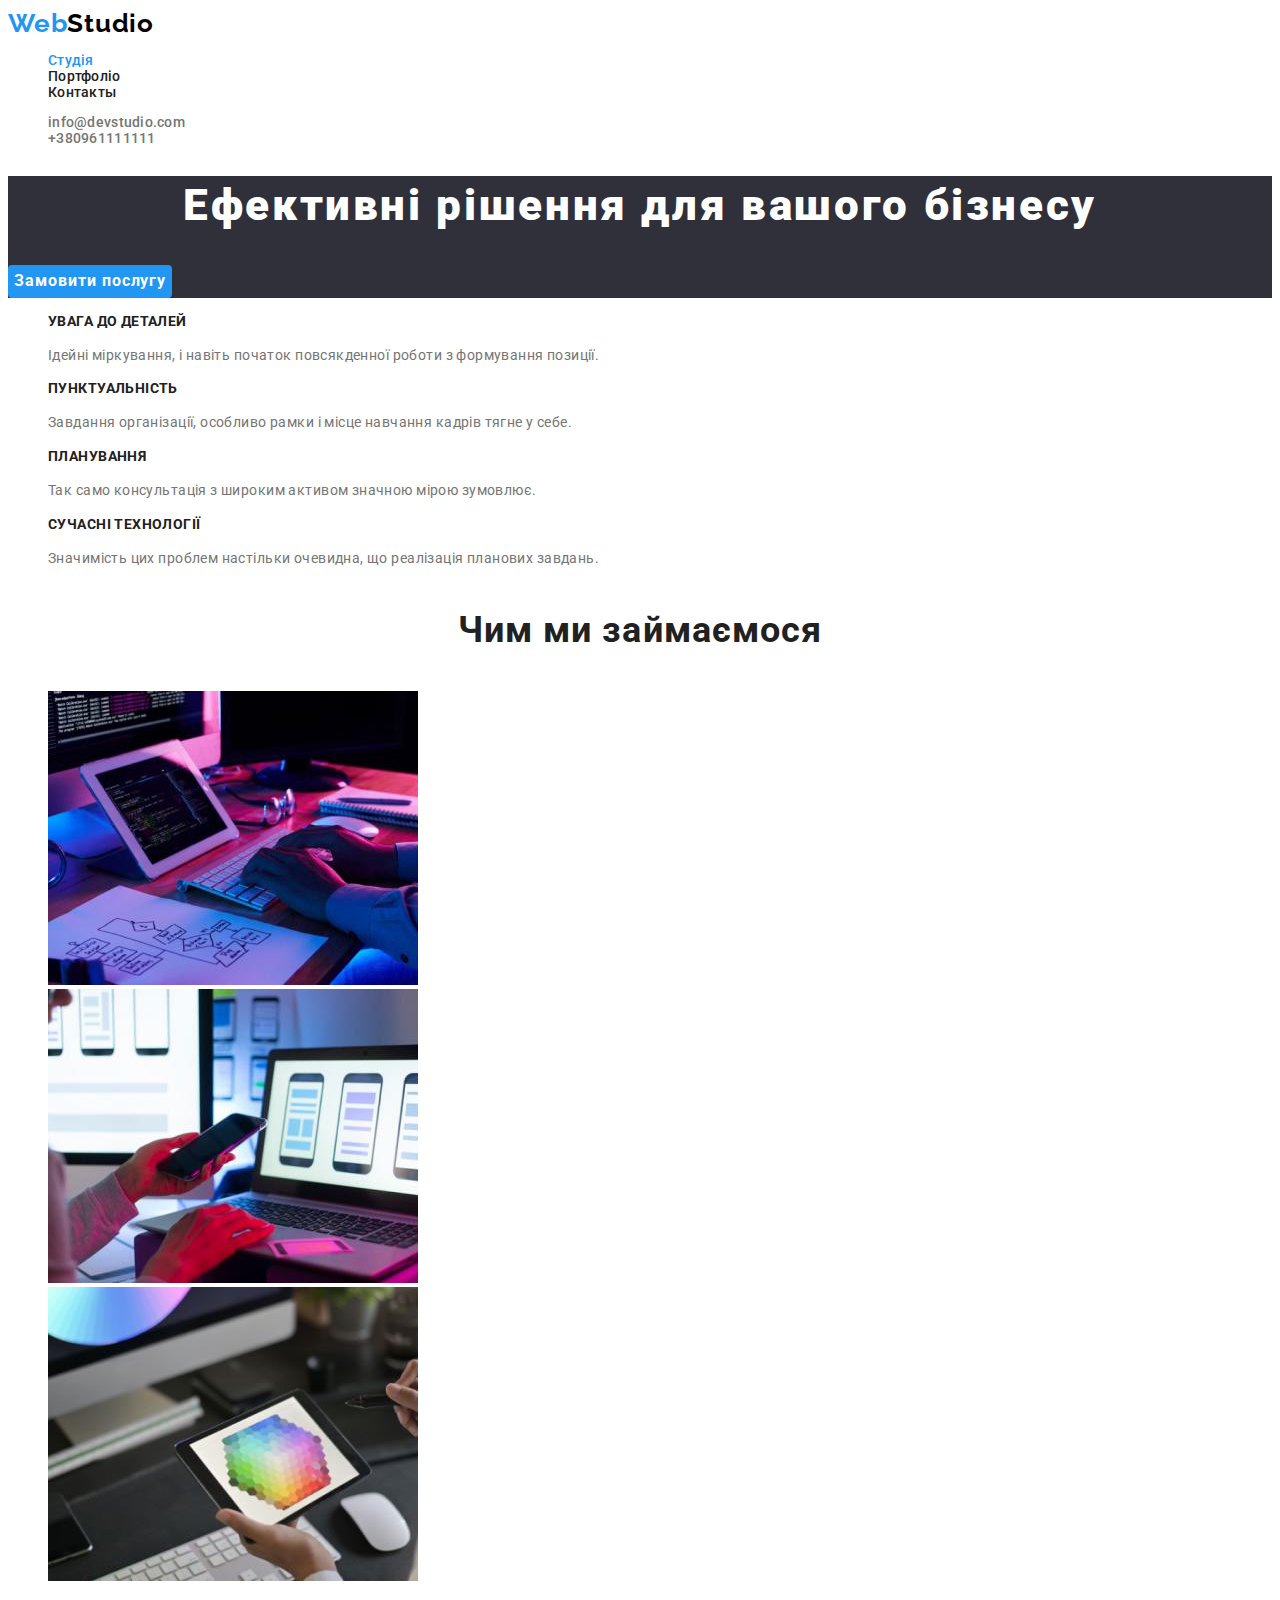
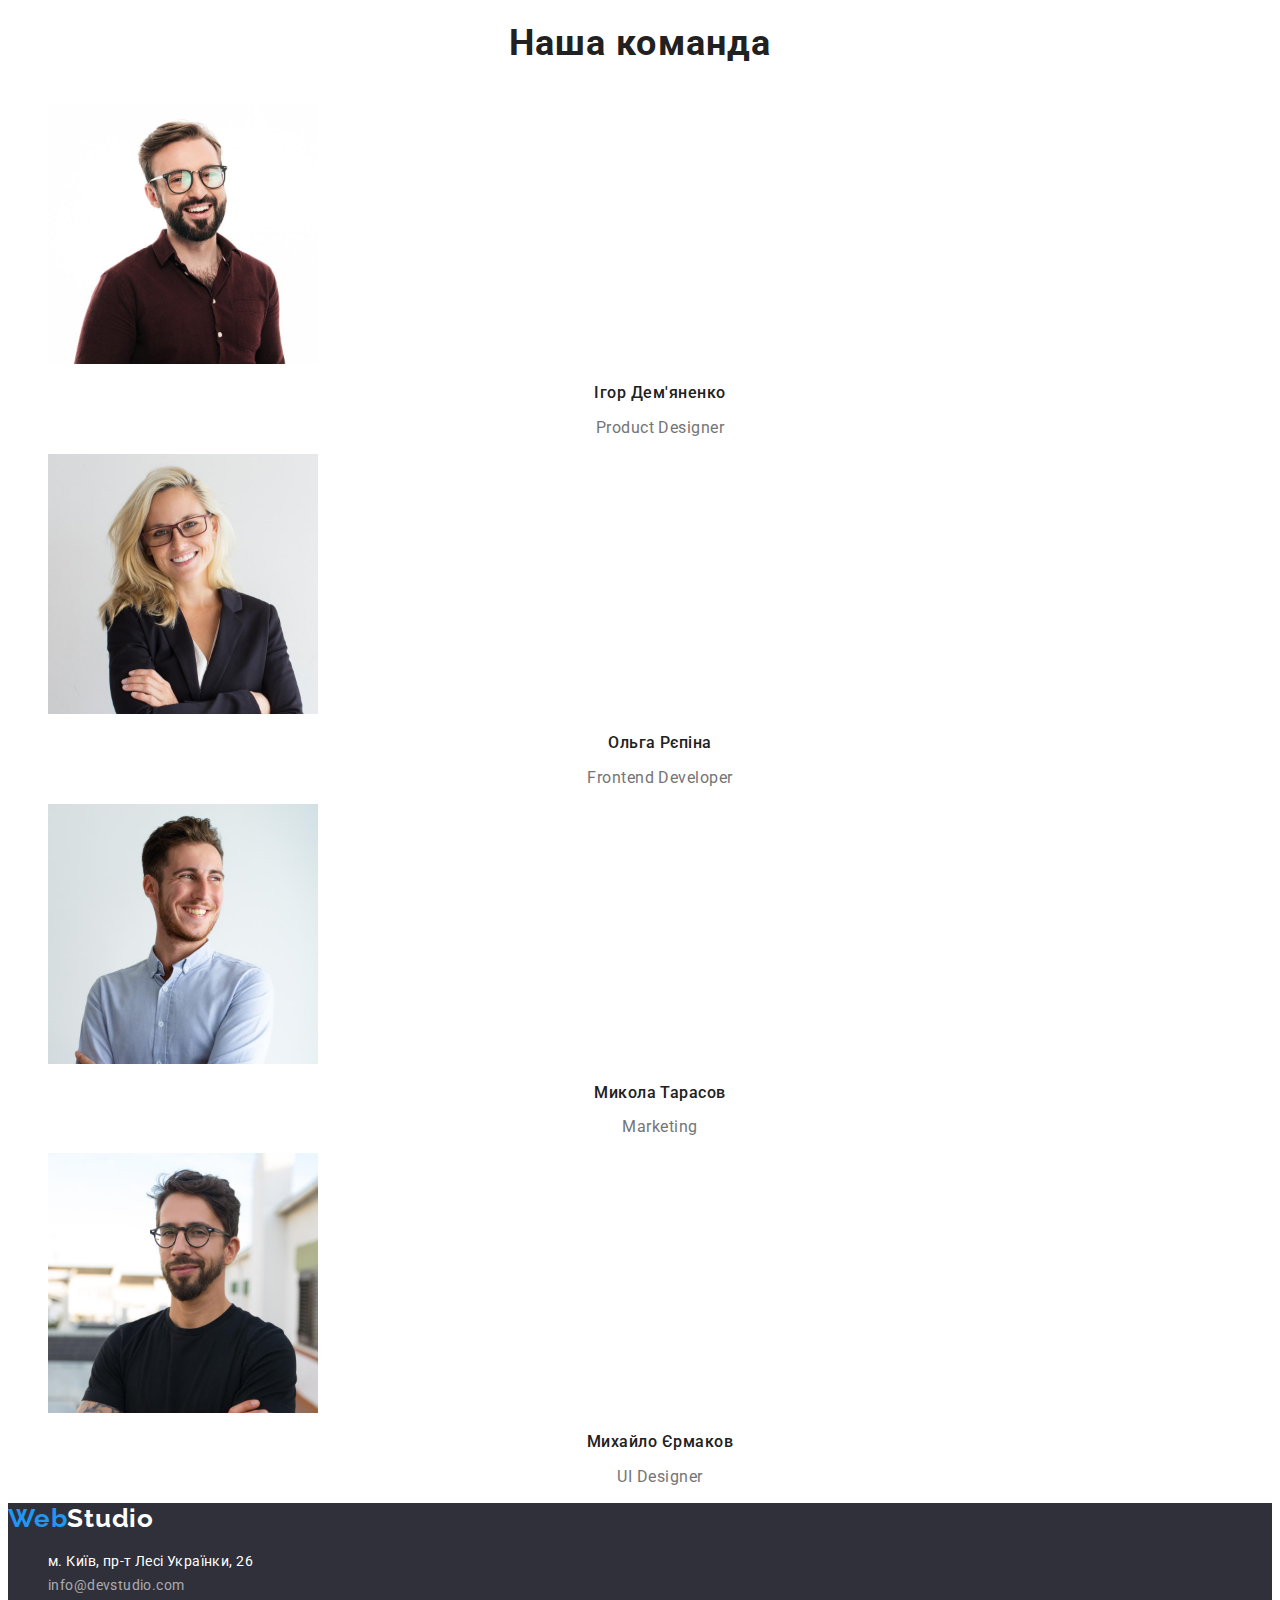
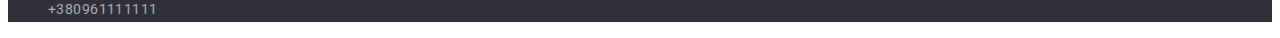
==== index.html @ ef7a77c6 "зробив index" ====
<!DOCTYPE html>
<html lang="X-UA-Compatible">
  <head>
    <meta charset="UTF-8" />
    <meta http-equiv="X-UA-Compatible" content="IE=edge" />
    <meta name="viewport" content="width=device-width, initial-scale=1.0" />
    <title>WebStudio</title>
    <link rel="preconnect" href="https://fonts.googleapis.com" />
    <link rel="preconnect" href="https://fonts.gstatic.com" crossorigin />
    <link
      href="https://fonts.googleapis.com/css2?family=Raleway:wght@700&family=Roboto:wght@400;500;700;900&display=swap"
      rel="stylesheet"
    />
    <link rel="stylesheet" href="./css/style.css" />
  </head>
  <body>
    <!-- Новигация, контакты и тд -->

    <header class="header">
      <nav class="header-nav">
        <a class="header-logo link" href="" lang="en"
          ><span lang="en">Web</span>Studio
        </a>

        <ul class="header-list list">
          <li>
            <a class="header-link link current" href="./index.html">Студія</a>
          </li>
          <li>
            <a class="header-link link" href="./portfolio.html">Портфоліо</a>
          </li>
          <li><a class="header-link link" href="">Контакты</a></li>
        </ul>
      </nav>
      <ul class="header-contact list">
        <li>
          <a class="header-mail link" href="mailto:info@devstudio.com"
            >info@devstudio.com
          </a>
        </li>
        <li>
          <a class="header-tel link" href="tel:+380961111111">+380961111111</a>
        </li>
      </ul>
    </header>

    <!-- Слоган -->

    <main class="">
      <section class="hero">
        <h1 class="hero-title">Ефективні рішення для вашого бізнесу</h1>
        <button class="hero-btn" type="button">Замовити послугу</button>
      </section>

      <!-- Проф скил -->

      <section class="priorities">
        <ul class="priorities-list list">
          <li class="priorities-item">
            <h3 class="priorities-title">УВАГА ДО ДЕТАЛЕЙ</h3>
            <p class="priorities-text">
              Ідейні міркування, і навіть початок повсякденної роботи з
              формування позиції.
            </p>
          </li>
          <li class="priorities-item">
            <h3 class="priorities-title">ПУНКТУАЛЬНІСТЬ</h3>
            <p class="priorities-text">
              Завдання організації, особливо рамки і місце навчання кадрів тягне
              у себе.
            </p>
          </li>
          <li class="priorities-item">
            <h3 class="priorities-title">ПЛАНУВАННЯ</h3>
            <p class="priorities-text">
              Так само консультація з широким активом значною мірою зумовлює.
            </p>
          </li>
          <li class="priorities-item">
            <h3 class="priorities-title">СУЧАСНІ ТЕХНОЛОГІЇ</h3>
            <p class="priorities-text">
              Значимість цих проблем настільки очевидна, що реалізація планових
              завдань.
            </p>
          </li>
        </ul>
      </section>

      <!-- Вид деятельности -->

      <section class="example">
        <h2 class="example-title">Чим ми займаємося</h2>
        <ul class="example-list list">
          <li class="example-item">
            <img
              class="example-img"
              src="./images/stydi/img1.jpg"
              alt="Програмист пишет код"
              width="370"
              height="294"
            />
          </li>
          <li class="example-item">
            <img
              class="example-img"
              src="./images/stydi/img2.jpg"
              alt="Дизайн меню для смартфона"
              width="370"
              height="294"
            />
          </li>
          <li class="example-item">
            <img
              class="example-img"
              src="./images/stydi/img3.jpg"
              alt="В руках планшет со стилусом"
              width="370"
              height="294"
            />
          </li>
        </ul>
      </section>

      <!-- Сотрудники -->

      <section class="team">
        <h2 class="team-title">Наша команда</h2>
        <ul class="team-list list">
          <li class="team-item">
            <img
              class="team-img"
              src="./images/stydi/img4.jpg"
              alt="Игорь Демьяненко"
              width="270"
              height="260"
            />
            <h3 class="team-subtitle">Ігор Дем'яненко</h3>
            <p class="team-text" lang="en">Product Designer</p>
          </li>
          <li class="team-item">
            <img
              class="team-img"
              src="./images/stydi/img5.jpg"
              alt="Ольга Репина"
              width="270"
              height="260"
            />
            <h3 class="team-subtitle">Ольга Рєпіна</h3>
            <p class="team-text" lang="en">Frontend Developer</p>
          </li>
          <li class="team-item">
            <img
              class="team-img"
              src="./images/stydi/img6.jpg"
              alt="Николай Тарасов"
              width="270"
              height="260"
            />
            <h3 class="team-subtitle">Микола Тарасов</h3>
            <p class="team-text" lang="en">Marketing</p>
          </li>
          <li class="team-item">
            <img
              class="team-img"
              src="./images/stydi/img7.jpg"
              alt="Михаил Ермаков"
              width="270"
              height="260"
            />
            <h3 class="team-subtitle">Михайло Єрмаков</h3>
            <p class="team-text" lang="en">UI Designer</p>
          </li>
        </ul>
      </section>
    </main>

    <!-- Подвал с контактами -->
    <footer class="footer">
      <a class="footer-logo link" href="" lang="en"
        ><span lang="en">Web</span>Studio</a
      >
      <address class="footer-contact">
        <ul class="footer-list list">
          <li class="footer-item">
            <a
              class="footer-address link"
              href="https://goo.gl/maps/cScgRgd44BL1W8yu9"
              target="_blank"
              rel="noopener noreferrer"
              >м. Київ, пр-т Лесі Українки, 26
            </a>
          </li>
          <li class="footer-item">
            <a class="footer-mail link" href="mailto:info@devstudio.com"
              >info@devstudio.com
            </a>
          </li>
          <li class="footer-item">
            <a class="footer-tel link" href="tel:+380961111111"
              >+380961111111</a
            >
          </li>
        </ul>
      </address>
    </footer>
  </body>
</html>
---- css/style.css ----
body {
    background-color: #ffffff;
    color: #212121;
    font-family: "Roboto", sans-serif;
}

:root {
    --basic-text-color: #212121;
    --secondary-text-color: #757575;
    /*--basic-font-weigt: ;
    --secondary-font-weigt: font-weight :500;*/
}

.link {
    text-decoration: none;
}

.list {
    list-style: none;
}

/*----------------- HEADER -----------------*/

.header-logo {
    color: #000;
    font-family: Raleway;
    font-weight: 700;
    font-size: 26px;
    line-height: 1.19;
    letter-spacing: 0.03em;
}

.header-logo span {
    color: #2196F3;
    
}

.header-list {
    color: inherit;
    font-family: inherit;
    font-weight: 500;
    font-size: 14px;
    line-height: 1.14;
    letter-spacing: 0.02em;
}

.header-list :hover,
.header-list :focus {
    color: #2196F3;
}

.header-link {
    color: currentColor;
}

.current {
    color: #2196F3;
}

.header-contact {
    color: var(--secondary-text-color);
    font-family: inherit;
    font-weight: 500;
    font-size: 14px;
    line-height: 1.14;
    letter-spacing: 0.02em;
}

.header-contact :hover,
.header-contact :focus {
    color: #2196F3;
}

.header-mail,
.header-tel {
    color: inherit;
}


/*------------------  HERO  ----------------*/

.hero {
    background-color: #2F303A;
}

.hero-title {
    font-family: 'Roboto', sans-serif;
    font-weight: 900;
    font-size: 44px;
    line-height: 1.36;
    text-align: center;
    letter-spacing: 0.06em;

    color: #fff;

}

.hero-btn {
    font-family: inherit;
    font-weight: 700;
    font-size: 16px;
    line-height: 1.88;
    /*display: flex;
    align-items: center;
    text-align: center;*/
    letter-spacing: 0.06em;

    background-color: #2196F3;
    color: #fff;
    border-radius: 4px;
    border: none;
    cursor: pointer;
}

.hero-btn:hover,
.hero-btn:focus {
    background-color: #188CE8;
}

/*-----------------  Priorities  -------------------*/

.priorities-title {
    font-family: inherit;
    font-weight: 700;
    font-size: 14px;
    line-height: 1.14;
    letter-spacing: 0.03em;
    
    color: var(--basic-text-color);
}

.priorities-text {
    font-family: inherit;
    font-size: 14px;
    line-height: 1.71;
    letter-spacing: 0.03em;
    
    color: var(--secondary-text-color);
}

/*---------------------  EXAMPLE  -------------------*/

.example-title {
    font-family: inherit;
    font-weight: 700;
    font-size: 36px;
    line-height: 1.66;
    text-align: center;
    letter-spacing: 0.03em;
    
    color: var(--basic-text-color);
}


/*--------------------  TEAM  -------------------------*/

.team-title {
    font-family: inherit;
    font-weight: 700;
    font-size: 36px;
    line-height: 1.66;
    text-align: center;
    letter-spacing: 0.03em;
    
    color: var(--basic-text-color);
}

.team-subtitle{
    font-family: inherit;
    font-weight: 500;
    font-size: 16px;
    line-height: 1.18;
    
    text-align: center;
    letter-spacing: 0.03em;
    
    color: var(--basic-text-color);
}

.team-text {
    font-family: 'Roboto';
    font-size: 16px;
    line-height: 1.18;
    
    text-align: center;
    letter-spacing: 0.03em;
    
    color: var(--secondary-text-color);
}

/*---------------------  FOOTER  -----------------*/

.footer {
    background: #2F303A;
}

.footer-logo {
    color: #fff;
    font-family: Raleway;
    font-weight: 700;
    font-size: 26px;
    line-height: 1.19;
    letter-spacing: 0.03em;
}

.footer-logo span {
    color: #2196F3;
}

.footer-address {
    font-family: 'Roboto';
    font-style: normal;
    font-weight: 400;
    font-size: 14px;
    line-height: 1.71;
    letter-spacing: 0.03em;
    
    color: #FFFFFF;
}

.footer-mail,
.footer-tel {
    font-family: 'Roboto';
    font-style: normal;
    font-weight: 400;
    font-size: 14px;
    line-height: 1.71;
    letter-spacing: 0.03em;
    
    color: rgba(255, 255, 255, 0.6);
}

.footer-list :hover,
.footer-list :focus {
    color: #2196F3;
}

/*.footer-mail,
.footer-tel {
    color: inherit;
    }*/


/*--------------PORTFOLIO----------------*/

.nav-button {
    font-family: inherit;
    font-style: normal;
    font-weight: 500;
    font-size: 16px;
    line-height: 1.62;
    
    text-align: center;
    letter-spacing: 0.03em;
    
    color: var(--basic-text-color);
    background: #F5F4FA;
    border-radius: 4px;
    border: none;
    cursor: pointer;
}

.nav-button:hover,
.nav-button:focus {
    background-color: #2196F3;
    color: #fff;
}

.project-title {
    font-family: inherit;
    font-weight: 700;
    font-size: 18px;
    line-height: 2.00;
    
    letter-spacing: 0.06em;
    
    color: var(--basic-text-color);
}

.project-text {
    font-family: inherit;
    /*font-style: normal;*/
    /*font-weight: 400;*/
    font-size: 16px;
    line-height: 1.88x;
    
    letter-spacing: 0.03em;
    
    color: var(--secondary-text-color);
}
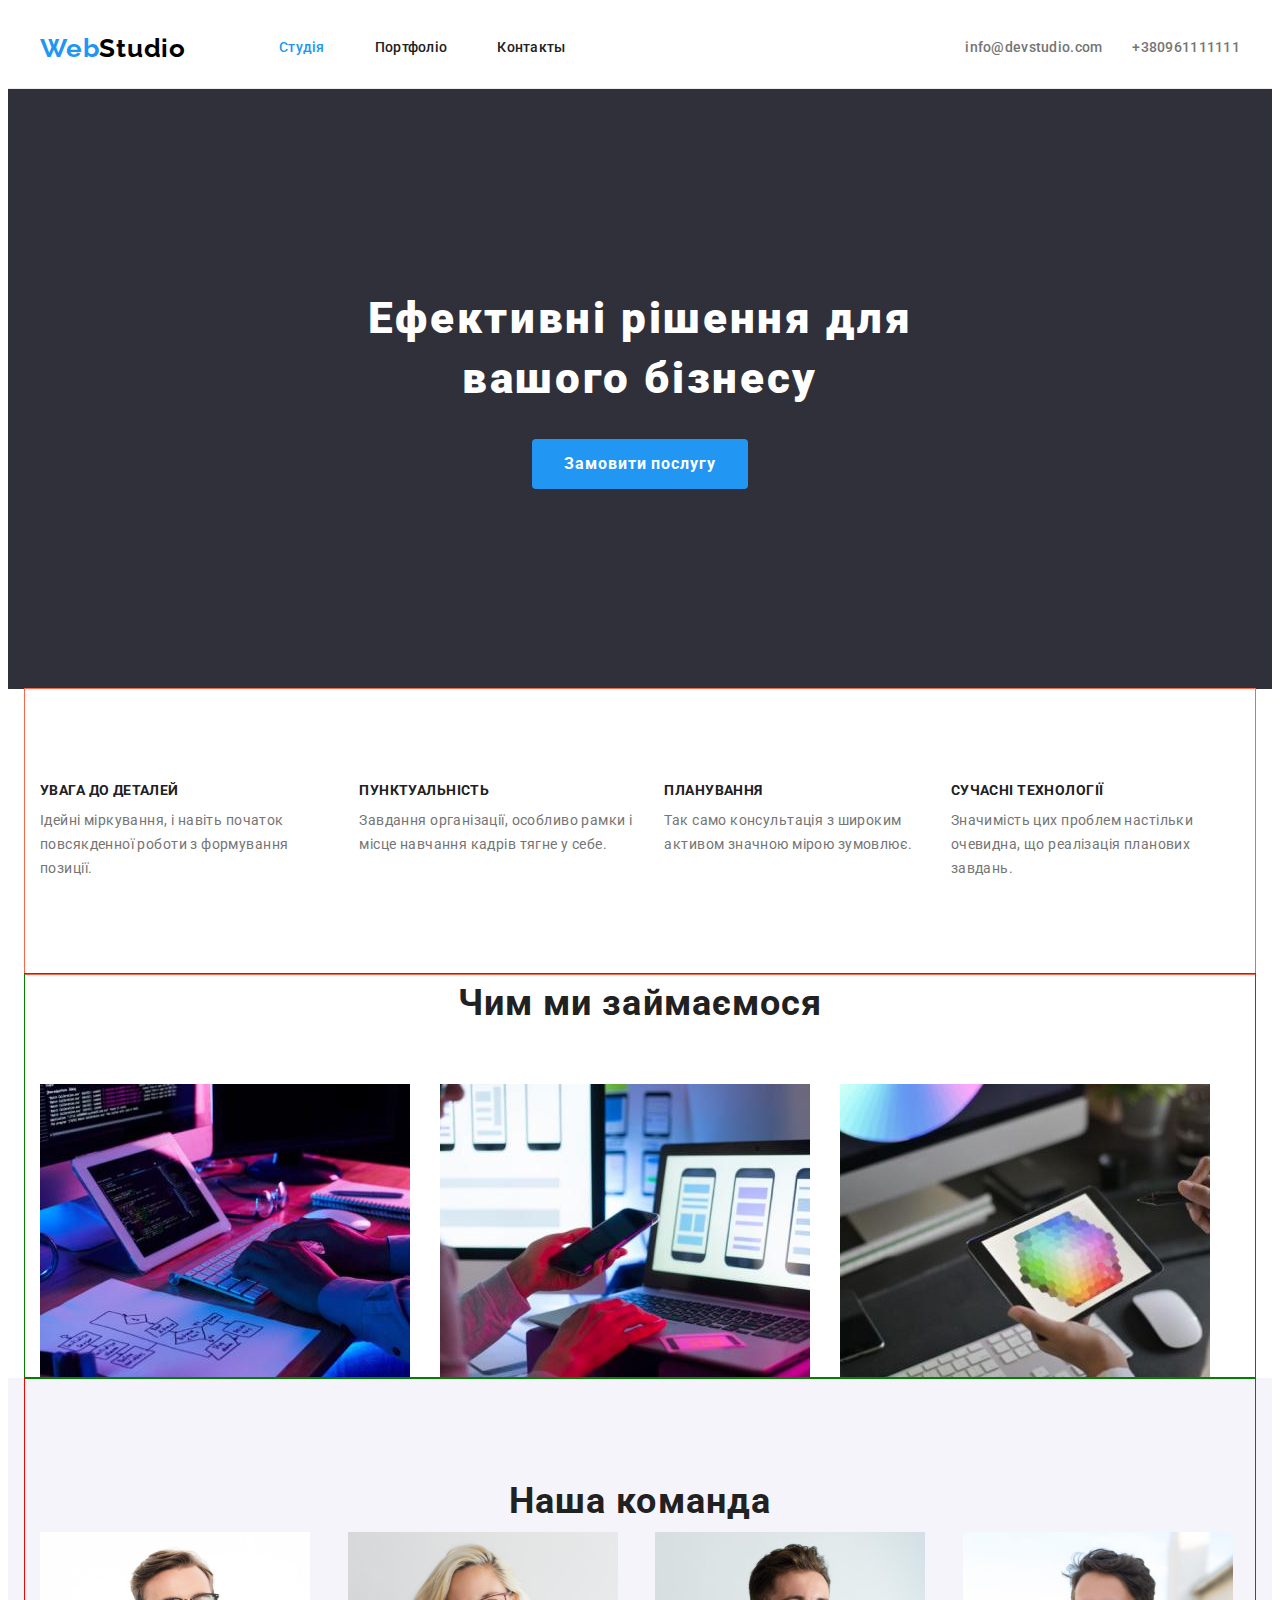
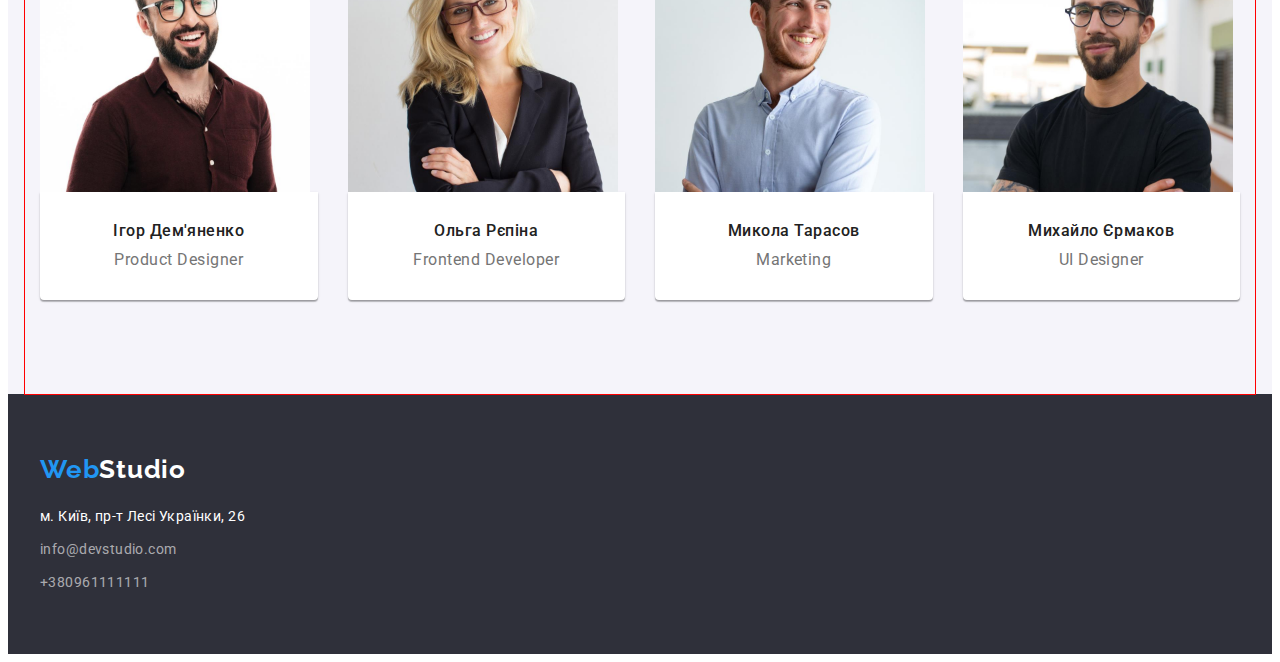
==== commit 74dfe50b: "сделал index" ====
--- a/index.html
+++ b/index.html
@@ -11,171 +11,202 @@
       href="https://fonts.googleapis.com/css2?family=Raleway:wght@700&family=Roboto:wght@400;500;700;900&display=swap"
       rel="stylesheet"
     />
+    <link
+      rel="stylesheet"
+      href="https://cdnjs.cloudflare.com/ajax/libs/modern-normalize/1.1.0/modern-normalize.min.css"
+      integrity="sha512-wpPYUAdjBVSE4KJnH1VR1HeZfpl1ub8YT/NKx4PuQ5NmX2tKuGu6U/JRp5y+Y8XG2tV+wKQpNHVUX03MfMFn9Q=="
+      crossorigin="anonymous"
+      referrerpolicy="no-referrer"
+    />
     <link rel="stylesheet" href="./css/style.css" />
   </head>
   <body>
     <!-- Новигация, контакты и тд -->
 
     <header class="header">
-      <nav class="header-nav">
-        <a class="header-logo link" href="" lang="en"
-          ><span lang="en">Web</span>Studio
-        </a>
-
-        <ul class="header-list list">
-          <li>
-            <a class="header-link link current" href="./index.html">Студія</a>
-          </li>
-          <li>
-            <a class="header-link link" href="./portfolio.html">Портфоліо</a>
-          </li>
-          <li><a class="header-link link" href="">Контакты</a></li>
+      <div class="header-container container">
+        <nav class="header-nav">
+          <a class="header-logo link" href="" lang="en"
+            ><span lang="en">Web</span>Studio
+          </a>
+
+          <ul class="header-list list">
+            <li class="header-item">
+              <a class="header-link link current" href="./index.html">Студія</a>
+            </li>
+            <li class="header-item">
+              <a class="header-link link" href="./portfolio.html">Портфоліо</a>
+            </li>
+            <li class="header-item">
+              <a class="header-link link" href="">Контакты</a>
+            </li>
+          </ul>
+        </nav>
+        <ul class="header-contact list">
+          <li class="header-contact-item">
+            <a class="header-mail link" href="mailto:info@devstudio.com"
+              >info@devstudio.com
+            </a>
+          </li>
+          <li class="header-contact-item">
+            <a class="header-tel link" href="tel:+380961111111"
+              >+380961111111</a
+            >
+          </li>
         </ul>
-      </nav>
-      <ul class="header-contact list">
-        <li>
-          <a class="header-mail link" href="mailto:info@devstudio.com"
-            >info@devstudio.com
-          </a>
-        </li>
-        <li>
-          <a class="header-tel link" href="tel:+380961111111">+380961111111</a>
-        </li>
-      </ul>
+      </div>
     </header>
 
     <!-- Слоган -->
 
     <main class="">
       <section class="hero">
-        <h1 class="hero-title">Ефективні рішення для вашого бізнесу</h1>
+        <h1 class="hero-title">
+          Ефективні рішення для<br />
+          вашого бізнесу
+        </h1>
         <button class="hero-btn" type="button">Замовити послугу</button>
       </section>
 
       <!-- Проф скил -->
 
       <section class="priorities">
-        <ul class="priorities-list list">
-          <li class="priorities-item">
-            <h3 class="priorities-title">УВАГА ДО ДЕТАЛЕЙ</h3>
-            <p class="priorities-text">
-              Ідейні міркування, і навіть початок повсякденної роботи з
-              формування позиції.
-            </p>
-          </li>
-          <li class="priorities-item">
-            <h3 class="priorities-title">ПУНКТУАЛЬНІСТЬ</h3>
-            <p class="priorities-text">
-              Завдання організації, особливо рамки і місце навчання кадрів тягне
-              у себе.
-            </p>
-          </li>
-          <li class="priorities-item">
-            <h3 class="priorities-title">ПЛАНУВАННЯ</h3>
-            <p class="priorities-text">
-              Так само консультація з широким активом значною мірою зумовлює.
-            </p>
-          </li>
-          <li class="priorities-item">
-            <h3 class="priorities-title">СУЧАСНІ ТЕХНОЛОГІЇ</h3>
-            <p class="priorities-text">
-              Значимість цих проблем настільки очевидна, що реалізація планових
-              завдань.
-            </p>
-          </li>
-        </ul>
+        <div class="priorities-container container section">
+          <ul class="priorities-list list">
+            <li class="priorities-item">
+              <h3 class="priorities-title">УВАГА ДО ДЕТАЛЕЙ</h3>
+              <p class="priorities-text">
+                Ідейні міркування, і навіть початок повсякденної роботи з
+                формування позиції.
+              </p>
+            </li>
+            <li class="priorities-item">
+              <h3 class="priorities-title">ПУНКТУАЛЬНІСТЬ</h3>
+              <p class="priorities-text">
+                Завдання організації, особливо рамки і місце навчання кадрів
+                тягне у себе.
+              </p>
+            </li>
+            <li class="priorities-item">
+              <h3 class="priorities-title">ПЛАНУВАННЯ</h3>
+              <p class="priorities-text">
+                Так само консультація з широким активом значною мірою зумовлює.
+              </p>
+            </li>
+            <li class="priorities-item">
+              <h3 class="priorities-title">СУЧАСНІ ТЕХНОЛОГІЇ</h3>
+              <p class="priorities-text">
+                Значимість цих проблем настільки очевидна, що реалізація
+                планових завдань.
+              </p>
+            </li>
+          </ul>
+        </div>
       </section>
 
       <!-- Вид деятельности -->
 
       <section class="example">
-        <h2 class="example-title">Чим ми займаємося</h2>
-        <ul class="example-list list">
-          <li class="example-item">
-            <img
-              class="example-img"
-              src="./images/stydi/img1.jpg"
-              alt="Програмист пишет код"
-              width="370"
-              height="294"
-            />
-          </li>
-          <li class="example-item">
-            <img
-              class="example-img"
-              src="./images/stydi/img2.jpg"
-              alt="Дизайн меню для смартфона"
-              width="370"
-              height="294"
-            />
-          </li>
-          <li class="example-item">
-            <img
-              class="example-img"
-              src="./images/stydi/img3.jpg"
-              alt="В руках планшет со стилусом"
-              width="370"
-              height="294"
-            />
-          </li>
-        </ul>
+        <div class="example-container container">
+          <h2 class="example-title">Чим ми займаємося</h2>
+          <ul class="example-list list">
+            <li class="example-item">
+              <img
+                class="example-img"
+                src="./images/stydi/img1.jpg"
+                alt="Програмист пишет код"
+                width="370"
+                height="294"
+              />
+            </li>
+            <li class="example-item">
+              <img
+                class="example-img"
+                src="./images/stydi/img2.jpg"
+                alt="Дизайн меню для смартфона"
+                width="370"
+                height="294"
+              />
+            </li>
+            <li class="example-item">
+              <img
+                class="example-img"
+                src="./images/stydi/img3.jpg"
+                alt="В руках планшет со стилусом"
+                width="370"
+                height="294"
+              />
+            </li>
+          </ul>
+        </div>
       </section>
 
       <!-- Сотрудники -->
 
       <section class="team">
-        <h2 class="team-title">Наша команда</h2>
-        <ul class="team-list list">
-          <li class="team-item">
-            <img
-              class="team-img"
-              src="./images/stydi/img4.jpg"
-              alt="Игорь Демьяненко"
-              width="270"
-              height="260"
-            />
-            <h3 class="team-subtitle">Ігор Дем'яненко</h3>
-            <p class="team-text" lang="en">Product Designer</p>
-          </li>
-          <li class="team-item">
-            <img
-              class="team-img"
-              src="./images/stydi/img5.jpg"
-              alt="Ольга Репина"
-              width="270"
-              height="260"
-            />
-            <h3 class="team-subtitle">Ольга Рєпіна</h3>
-            <p class="team-text" lang="en">Frontend Developer</p>
-          </li>
-          <li class="team-item">
-            <img
-              class="team-img"
-              src="./images/stydi/img6.jpg"
-              alt="Николай Тарасов"
-              width="270"
-              height="260"
-            />
-            <h3 class="team-subtitle">Микола Тарасов</h3>
-            <p class="team-text" lang="en">Marketing</p>
-          </li>
-          <li class="team-item">
-            <img
-              class="team-img"
-              src="./images/stydi/img7.jpg"
-              alt="Михаил Ермаков"
-              width="270"
-              height="260"
-            />
-            <h3 class="team-subtitle">Михайло Єрмаков</h3>
-            <p class="team-text" lang="en">UI Designer</p>
-          </li>
-        </ul>
+        <div class="team-container container section">
+          <h2 class="team-title">Наша команда</h2>
+          <ul class="team-list list">
+            <li class="team-item">
+              <img
+                class="team-img"
+                src="./images/stydi/img4.jpg"
+                alt="Игорь Демьяненко"
+                width="270"
+                height="260"
+              />
+              <div class="team-employee">
+                <h3 class="team-subtitle">Ігор Дем'яненко</h3>
+                <p class="team-text" lang="en">Product Designer</p>
+              </div>
+            </li>
+            <li class="team-item">
+              <img
+                class="team-img"
+                src="./images/stydi/img5.jpg"
+                alt="Ольга Репина"
+                width="270"
+                height="260"
+              />
+              <div class="team-employee">
+                <h3 class="team-subtitle">Ольга Рєпіна</h3>
+                <p class="team-text" lang="en">Frontend Developer</p>
+              </div>
+            </li>
+            <li class="team-item">
+              <img
+                class="team-img"
+                src="./images/stydi/img6.jpg"
+                alt="Николай Тарасов"
+                width="270"
+                height="260"
+              />
+              <div class="team-employee">
+                <h3 class="team-subtitle">Микола Тарасов</h3>
+                <p class="team-text" lang="en">Marketing</p>
+              </div>
+            </li>
+            <li class="team-item">
+              <img
+                class="team-img"
+                src="./images/stydi/img7.jpg"
+                alt="Михаил Ермаков"
+                width="270"
+                height="260"
+              />
+              <div class="team-employee">
+                <h3 class="team-subtitle">Михайло Єрмаков</h3>
+                <p class="team-text" lang="en">UI Designer</p>
+              </div>
+            </li>
+          </ul>
+        </div>
       </section>
     </main>
 
     <!-- Подвал с контактами -->
     <footer class="footer">
+      <div class="container">
       <a class="footer-logo link" href="" lang="en"
         ><span lang="en">Web</span>Studio</a
       >
@@ -201,6 +232,7 @@
             >
           </li>
         </ul>
+        </div>
       </address>
     </footer>
   </body>
--- a/css/style.css
+++ b/css/style.css
@@ -11,6 +11,61 @@
     --secondary-font-weigt: font-weight :500;*/
 }
 
+
+h1,
+h2,
+h3,
+h4,
+h5,
+h6,
+p {
+    margin: 0;
+}
+
+ul {
+    margin: 0;
+    padding: 0;
+}
+
+img {
+    display: block;
+    max-width: 100%;
+}
+
+.container {
+    width: 1200px;
+    padding-left: 15px;
+    padding-right: 15px;
+    margin-left: auto;
+    margin-right: auto;
+}
+
+button {
+    cursor: pointer;
+}
+
+.visually-hidden {
+    position: absolute;
+    white-space: nowrap;
+    width: 1px;
+    height: 1px;
+    overflow: hidden;
+    border: 0;
+    padding: 0;
+    clip: rect(0 0 0 0);
+    clip-path: inset(50%);
+    margin: -1px;
+}
+
+nav {
+    display: flex;
+}
+
+.section {
+    padding-top: 94px;
+    padding-bottom: 94px;
+}
+
 .link {
     text-decoration: none;
 }
@@ -21,7 +76,19 @@
 
 /*----------------- HEADER -----------------*/
 
+.header {
+    background-color: #FFFFFF;
+    border-bottom: 1px solid #ececec;
+}
+
+.header-container {
+    display: flex;
+}
+
 .header-logo {
+    display: flex;
+    align-items: center;
+
     color: #000;
     font-family: Raleway;
     font-weight: 700;
@@ -32,10 +99,12 @@
 
 .header-logo span {
     color: #2196F3;
-    
+
 }
 
 .header-list {
+    margin-left: 93px;
+    display: flex;
     color: inherit;
     font-family: inherit;
     font-weight: 500;
@@ -44,6 +113,10 @@
     letter-spacing: 0.02em;
 }
 
+.header-list .header-item+.header-item {
+    margin-left: 50px;
+}
+
 .header-list :hover,
 .header-list :focus {
     color: #2196F3;
@@ -53,17 +126,26 @@
     color: currentColor;
 }
 
+.header-link {
+    display: block;
+    padding-top: 32px;
+    padding-bottom: 32px;
+}
+
 .current {
     color: #2196F3;
 }
 
 .header-contact {
+    display: flex;
     color: var(--secondary-text-color);
     font-family: inherit;
     font-weight: 500;
     font-size: 14px;
     line-height: 1.14;
     letter-spacing: 0.02em;
+
+    margin-left: auto;
 }
 
 .header-contact :hover,
@@ -71,8 +153,16 @@
     color: #2196F3;
 }
 
+.header-contact-item {
+    margin-left: 30px;
+}
+
 .header-mail,
 .header-tel {
+    display: block;
+    padding-top: 32px;
+    padding-bottom: 32px;
+
     color: inherit;
 }
 
@@ -81,9 +171,12 @@
 
 .hero {
     background-color: #2F303A;
+    padding: 200px 0px;
+    text-align: center;
 }
 
 .hero-title {
+
     font-family: 'Roboto', sans-serif;
     font-weight: 900;
     font-size: 44px;
@@ -96,20 +189,25 @@
 }
 
 .hero-btn {
+    display: inline-block;
     font-family: inherit;
     font-weight: 700;
     font-size: 16px;
     line-height: 1.88;
-    /*display: flex;
-    align-items: center;
-    text-align: center;*/
+    /*display: flex;*/
+
+    text-align: center;
     letter-spacing: 0.06em;
 
     background-color: #2196F3;
     color: #fff;
     border-radius: 4px;
     border: none;
-    cursor: pointer;
+    /*cursor: pointer;*/
+
+    padding: 10px 32px;
+    min-width: 216px;
+    margin-top: 30px;
 }
 
 .hero-btn:hover,
@@ -119,26 +217,44 @@
 
 /*-----------------  Priorities  -------------------*/
 
+.priorities-container {
+    outline: 1px solid tomato;
+}
+
+.priorities-list {
+    display: flex;
+}
+
+.priorities-item+.priorities-item {
+    margin-left: 30px;
+}
+
 .priorities-title {
     font-family: inherit;
     font-weight: 700;
     font-size: 14px;
     line-height: 1.14;
     letter-spacing: 0.03em;
-    
+
     color: var(--basic-text-color);
 }
 
 .priorities-text {
+    margin-top: 10px;
+
     font-family: inherit;
     font-size: 14px;
     line-height: 1.71;
     letter-spacing: 0.03em;
-    
+
     color: var(--secondary-text-color);
 }
 
 /*---------------------  EXAMPLE  -------------------*/
+
+.example-container {
+    outline: 1px solid green;
+}
 
 .example-title {
     font-family: inherit;
@@ -147,12 +263,45 @@
     line-height: 1.66;
     text-align: center;
     letter-spacing: 0.03em;
-    
-    color: var(--basic-text-color);
+
+    color: var(--basic-text-color);
+}
+
+.example-list {
+    display: flex;
+    margin-top: 50px;
+}
+
+.example-item+.example-item {
+    margin-left: 30px;
 }
 
 
 /*--------------------  TEAM  -------------------------*/
+.team {
+    background-color: #F5F4FA;
+}
+
+.team-container {
+    outline: 1px solid red;
+}
+
+.team-list {
+    display: flex;
+    margin-top: 50px;
+    flex-wrap: wrap;
+    margin: 0px;
+    padding: 0px;
+    margin-left: -30px;
+    margin-top: -30px;
+}
+
+.team-item {
+    flex-basis: calc(100% / 4 - 30px);
+    margin-left: 30px;
+    margin-top: 30px;
+    width: 270px;
+}
 
 .team-title {
     font-family: inherit;
@@ -161,30 +310,43 @@
     line-height: 1.66;
     text-align: center;
     letter-spacing: 0.03em;
-    
-    color: var(--basic-text-color);
-}
-
-.team-subtitle{
+
+    color: var(--basic-text-color);
+}
+
+.team-employee {
+    background-color: #FFFFFF;
+    padding: 30px 0px 30px 0px;
+    box-shadow: 0px 1px 3px rgba(0, 0, 0, 0.12),
+        0px 1px 1px rgba(0, 0, 0, 0.14),
+        0px 2px 1px rgba(0, 0, 0, 0.2);
+    border-radius: 0px 0px 4px 4px;
+}
+
+.team-subtitle {
+    margin-top: 0px;
+
     font-family: inherit;
     font-weight: 500;
     font-size: 16px;
     line-height: 1.18;
-    
-    text-align: center;
-    letter-spacing: 0.03em;
-    
+
+    text-align: center;
+    letter-spacing: 0.03em;
+
     color: var(--basic-text-color);
 }
 
 .team-text {
+    margin-top: 10px;
+
     font-family: 'Roboto';
     font-size: 16px;
     line-height: 1.18;
-    
-    text-align: center;
-    letter-spacing: 0.03em;
-    
+
+    text-align: center;
+    letter-spacing: 0.03em;
+
     color: var(--secondary-text-color);
 }
 
@@ -192,6 +354,7 @@
 
 .footer {
     background: #2F303A;
+    padding: 60px 0px 60px 0px;
 }
 
 .footer-logo {
@@ -214,8 +377,16 @@
     font-size: 14px;
     line-height: 1.71;
     letter-spacing: 0.03em;
-    
+
     color: #FFFFFF;
+}
+
+.footer-list {
+    margin-top: 20px;
+}
+
+.footer-item+.footer-item {
+    margin-top: 9px;
 }
 
 .footer-mail,
@@ -226,7 +397,7 @@
     font-size: 14px;
     line-height: 1.71;
     letter-spacing: 0.03em;
-    
+
     color: rgba(255, 255, 255, 0.6);
 }
 
@@ -249,15 +420,15 @@
     font-weight: 500;
     font-size: 16px;
     line-height: 1.62;
-    
-    text-align: center;
-    letter-spacing: 0.03em;
-    
+
+    text-align: center;
+    letter-spacing: 0.03em;
+
     color: var(--basic-text-color);
     background: #F5F4FA;
     border-radius: 4px;
     border: none;
-    cursor: pointer;
+    /*cursor: pointer;*/
 }
 
 .nav-button:hover,
@@ -271,9 +442,9 @@
     font-weight: 700;
     font-size: 18px;
     line-height: 2.00;
-    
+
     letter-spacing: 0.06em;
-    
+
     color: var(--basic-text-color);
 }
 
@@ -283,8 +454,8 @@
     /*font-weight: 400;*/
     font-size: 16px;
     line-height: 1.88x;
-    
-    letter-spacing: 0.03em;
-    
+
+    letter-spacing: 0.03em;
+
     color: var(--secondary-text-color);
 }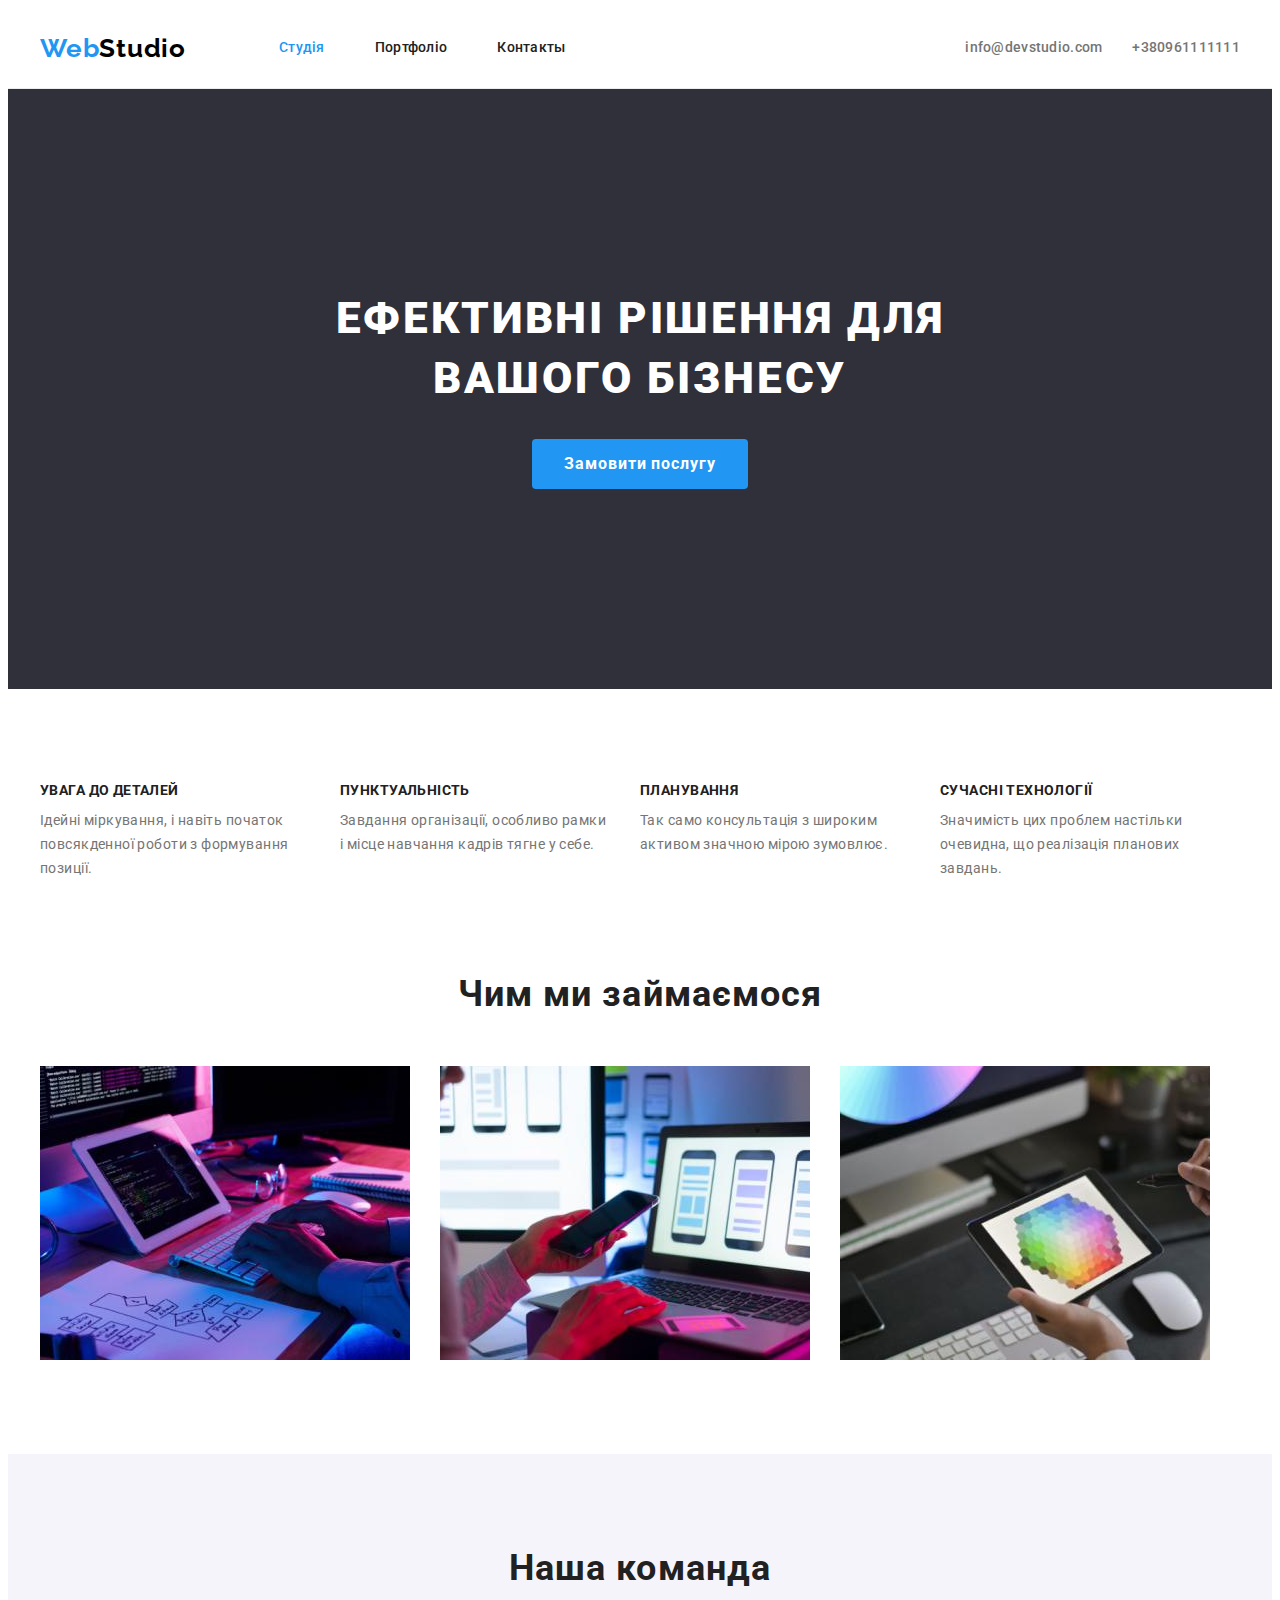
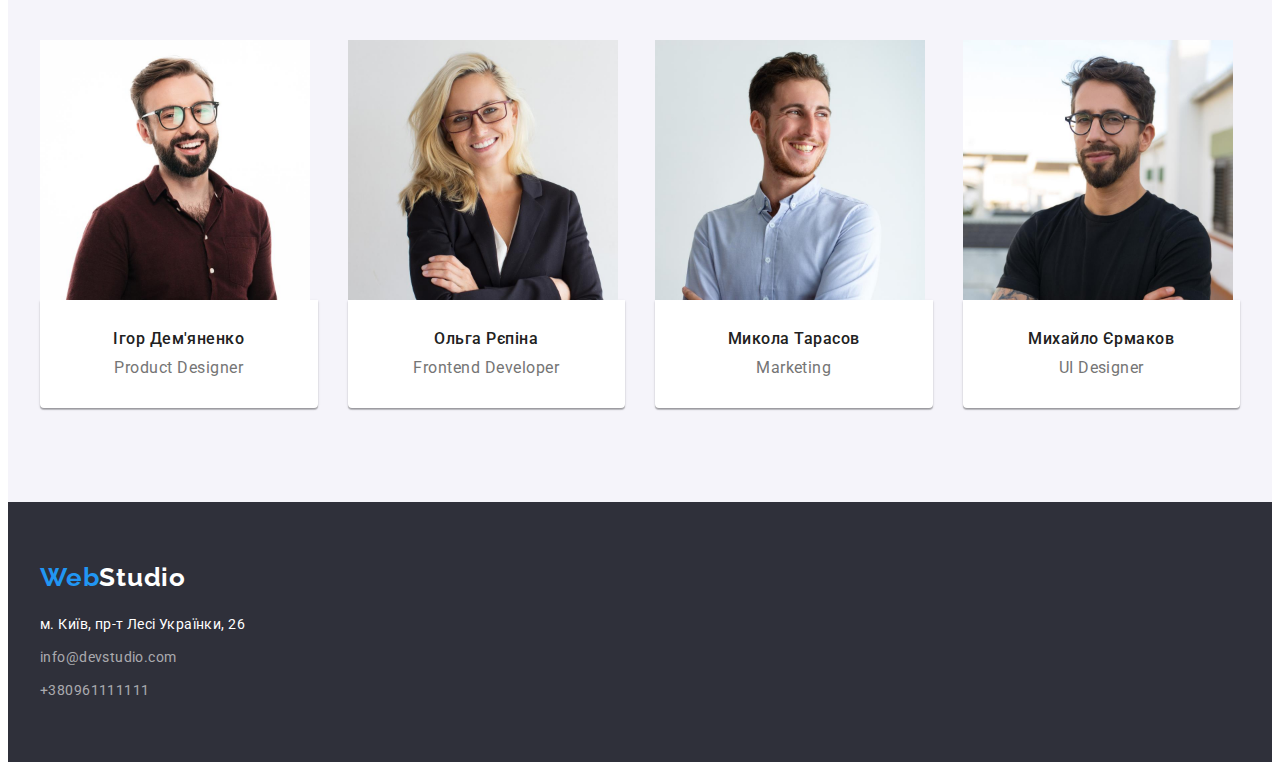
==== commit 7d9f979f: "исправления дз" ====
--- a/index.html
+++ b/index.html
@@ -70,8 +70,8 @@
 
       <!-- Проф скил -->
 
-      <section class="priorities">
-        <div class="priorities-container container section">
+      <section class="priorities section">
+        <div class="priorities-container container">
           <ul class="priorities-list list">
             <li class="priorities-item">
               <h3 class="priorities-title">УВАГА ДО ДЕТАЛЕЙ</h3>
@@ -106,7 +106,7 @@
 
       <!-- Вид деятельности -->
 
-      <section class="example">
+      <section class="example section">
         <div class="example-container container">
           <h2 class="example-title">Чим ми займаємося</h2>
           <ul class="example-list list">
@@ -143,8 +143,8 @@
 
       <!-- Сотрудники -->
 
-      <section class="team">
-        <div class="team-container container section">
+      <section class="team section">
+        <div class="team-container container">
           <h2 class="team-title">Наша команда</h2>
           <ul class="team-list list">
             <li class="team-item">
--- a/css/style.css
+++ b/css/style.css
@@ -113,7 +113,7 @@
     letter-spacing: 0.02em;
 }
 
-.header-list .header-item+.header-item {
+.header-item+.header-item {
     margin-left: 50px;
 }
 
@@ -183,6 +183,7 @@
     line-height: 1.36;
     text-align: center;
     letter-spacing: 0.06em;
+    text-transform: uppercase;
 
     color: #fff;
 
@@ -194,7 +195,6 @@
     font-weight: 700;
     font-size: 16px;
     line-height: 1.88;
-    /*display: flex;*/
 
     text-align: center;
     letter-spacing: 0.06em;
@@ -203,7 +203,6 @@
     color: #fff;
     border-radius: 4px;
     border: none;
-    /*cursor: pointer;*/
 
     padding: 10px 32px;
     min-width: 216px;
@@ -217,10 +216,6 @@
 
 /*-----------------  Priorities  -------------------*/
 
-.priorities-container {
-    outline: 1px solid tomato;
-}
-
 .priorities-list {
     display: flex;
 }
@@ -229,6 +224,10 @@
     margin-left: 30px;
 }
 
+.priorities-item {
+    width: 270px;
+}
+
 .priorities-title {
     font-family: inherit;
     font-weight: 700;
@@ -252,15 +251,15 @@
 
 /*---------------------  EXAMPLE  -------------------*/
 
-.example-container {
-    outline: 1px solid green;
+.example {
+    padding-top: 0px;
 }
 
 .example-title {
     font-family: inherit;
     font-weight: 700;
     font-size: 36px;
-    line-height: 1.66;
+    line-height: 1.16;
     text-align: center;
     letter-spacing: 0.03em;
 
@@ -280,10 +279,6 @@
 /*--------------------  TEAM  -------------------------*/
 .team {
     background-color: #F5F4FA;
-}
-
-.team-container {
-    outline: 1px solid red;
 }
 
 .team-list {
@@ -300,18 +295,19 @@
     flex-basis: calc(100% / 4 - 30px);
     margin-left: 30px;
     margin-top: 30px;
-    width: 270px;
 }
 
 .team-title {
     font-family: inherit;
     font-weight: 700;
     font-size: 36px;
-    line-height: 1.66;
-    text-align: center;
-    letter-spacing: 0.03em;
-
-    color: var(--basic-text-color);
+    line-height: 1.16;
+    text-align: center;
+    letter-spacing: 0.03em;
+
+    color: var(--basic-text-color);
+
+    margin-bottom: 50px;
 }
 
 .team-employee {
@@ -373,7 +369,6 @@
 .footer-address {
     font-family: 'Roboto';
     font-style: normal;
-    font-weight: 400;
     font-size: 14px;
     line-height: 1.71;
     letter-spacing: 0.03em;
@@ -393,7 +388,6 @@
 .footer-tel {
     font-family: 'Roboto';
     font-style: normal;
-    font-weight: 400;
     font-size: 14px;
     line-height: 1.71;
     letter-spacing: 0.03em;
@@ -406,17 +400,21 @@
     color: #2196F3;
 }
 
-/*.footer-mail,
-.footer-tel {
-    color: inherit;
-    }*/
-
 
 /*--------------PORTFOLIO----------------*/
 
+.button-list {
+    display: flex;
+    justify-content: center;
+    margin-bottom: 50px;
+}
+
+.button-item+.button-item {
+    margin-left: 8px;
+} 
+
 .nav-button {
     font-family: inherit;
-    font-style: normal;
     font-weight: 500;
     font-size: 16px;
     line-height: 1.62;
@@ -428,7 +426,8 @@
     background: #F5F4FA;
     border-radius: 4px;
     border: none;
-    /*cursor: pointer;*/
+    padding: 6px 22px;
+
 }
 
 .nav-button:hover,
@@ -437,24 +436,45 @@
     color: #fff;
 }
 
+.project-list {
+    display: flex;
+    flex-wrap: wrap;
+    gap: 30px;
+
+}
+
+.project-item {
+    max-width: 370px;
+    height: auto;
+    
+}
+
+.item-project {
+    flex-direction: column;
+    align-items: normal;
+    border-bottom: 1px solid #eeeeee;
+    border-left: 1px solid #eeeeee;
+    border-right: 1px solid #eeeeee;
+    padding: 20px 24px;
+}
+
+
 .project-title {
     font-family: inherit;
     font-weight: 700;
     font-size: 18px;
     line-height: 2.00;
-
     letter-spacing: 0.06em;
 
     color: var(--basic-text-color);
+
+    margin-bottom: 4px;
 }
 
 .project-text {
     font-family: inherit;
-    /*font-style: normal;*/
-    /*font-weight: 400;*/
     font-size: 16px;
-    line-height: 1.88x;
-
+    line-height: 1.88;
     letter-spacing: 0.03em;
 
     color: var(--secondary-text-color);
